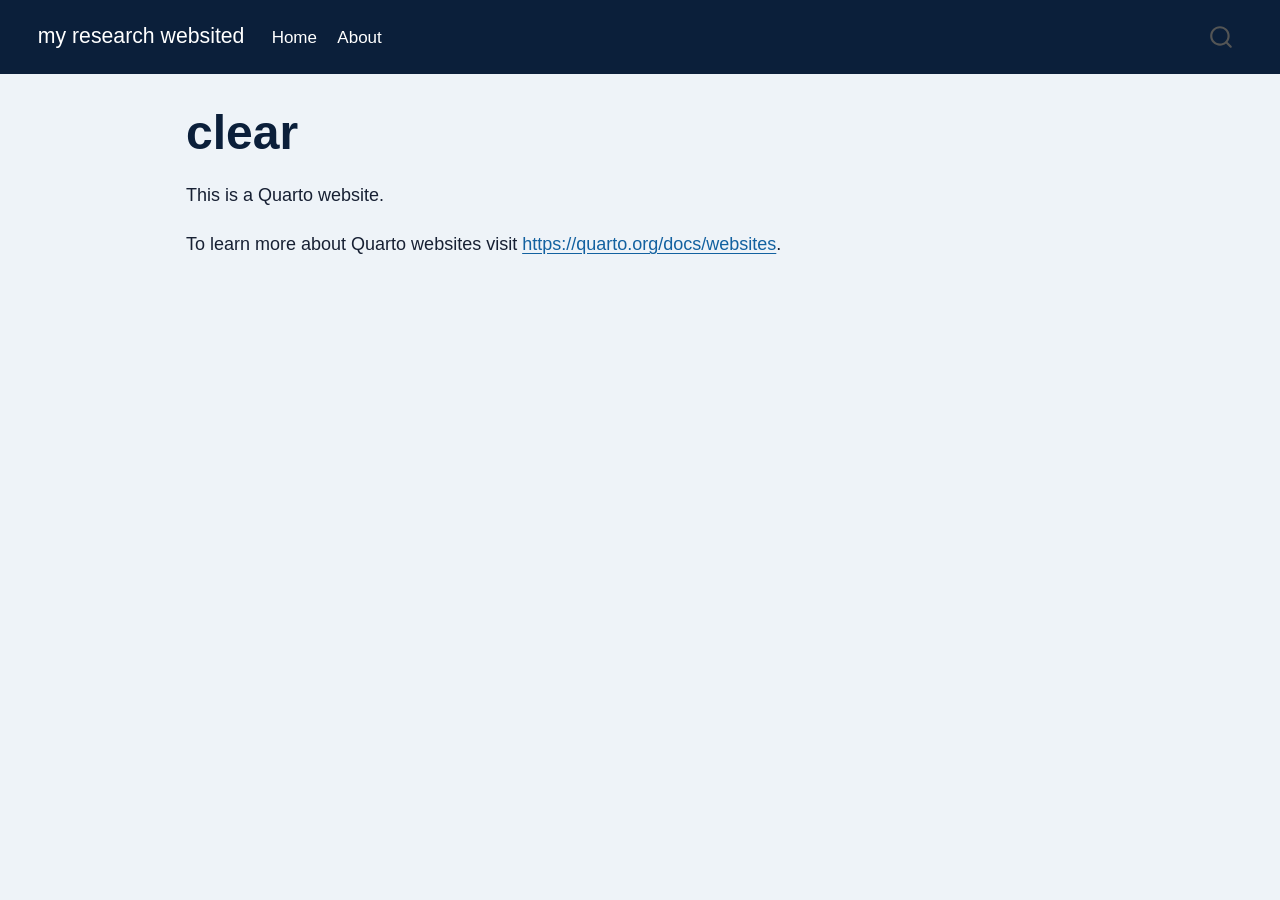
==== clear/index.html @ 87dab1f0 "Built site for gh-pages" ====
<!DOCTYPE html>
<html xmlns="http://www.w3.org/1999/xhtml" lang="en" xml:lang="en"><head>

<meta charset="utf-8">
<meta name="generator" content="quarto-1.9.38">

<meta name="viewport" content="width=device-width, initial-scale=1.0, user-scalable=yes">


<title>clear – my research websited</title>
<style>
/* Default styles provided by pandoc.
** See https://pandoc.org/MANUAL.html#variables-for-html for config info.
*/
code{white-space: pre-wrap;}
span.smallcaps{font-variant: small-caps;}
div.columns{display: flex; gap: min(4vw, 1.5em);}
div.column{flex: auto; overflow-x: auto;}
div.hanging-indent{margin-left: 1.5em; text-indent: -1.5em;}
ul.task-list{list-style: none;}
ul.task-list li input[type="checkbox"] {
  width: 0.8em;
  margin: 0 0.8em 0.2em -1em; /* quarto-specific, see https://github.com/quarto-dev/quarto-cli/issues/4556 */ 
  vertical-align: middle;
}
</style>


<script src="../site_libs/quarto-nav/quarto-nav.js"></script>
<script src="../site_libs/quarto-nav/headroom.min.js"></script>
<script src="../site_libs/clipboard/clipboard.min.js"></script>
<script src="../site_libs/quarto-search/autocomplete.umd.js"></script>
<script src="../site_libs/quarto-search/fuse.min.js"></script>
<script src="../site_libs/quarto-search/quarto-search.js"></script>
<meta name="quarto:offset" content="../">
<script src="../site_libs/quarto-html/quarto.js" type="module"></script>
<script src="../site_libs/quarto-html/tabsets/tabsets.js" type="module"></script>
<script src="../site_libs/quarto-html/popper.min.js"></script>
<script src="../site_libs/quarto-html/tippy.umd.min.js"></script>
<script src="../site_libs/quarto-html/anchor.min.js"></script>
<link href="../site_libs/quarto-html/tippy.css" rel="stylesheet">
<link href="../site_libs/quarto-html/quarto-syntax-highlighting-15634bcf2e68342d4ad2dfa704d543f6.css" rel="stylesheet" id="quarto-text-highlighting-styles">
<script src="../site_libs/bootstrap/bootstrap.min.js"></script>
<link href="../site_libs/bootstrap/bootstrap-icons.css" rel="stylesheet">
<link href="../site_libs/bootstrap/bootstrap-a0f9fd0d421825b736dc1bbcbcba2219.min.css" rel="stylesheet" append-hash="true" id="quarto-bootstrap" data-mode="light">
<script id="quarto-search-options" type="application/json">{
  "location": "navbar",
  "copy-button": false,
  "collapse-after": 3,
  "panel-placement": "end",
  "type": "overlay",
  "limit": 50,
  "keyboard-shortcut": [
    "f",
    "/",
    "s"
  ],
  "show-item-context": false,
  "language": {
    "search-no-results-text": "No results",
    "search-matching-documents-text": "matching documents",
    "search-copy-link-title": "Copy link to search",
    "search-hide-matches-text": "Hide additional matches",
    "search-more-match-text": "more match in this document",
    "search-more-matches-text": "more matches in this document",
    "search-clear-button-title": "Clear",
    "search-text-placeholder": "",
    "search-detached-cancel-button-title": "Cancel",
    "search-submit-button-title": "Submit",
    "search-label": "Search"
  }
}</script>


<link rel="stylesheet" href="../styles.css">
</head>

<body class="nav-fixed quarto-light">

<div id="quarto-search-results"></div>
  <header id="quarto-header" class="headroom fixed-top">
    <nav class="navbar navbar-expand-lg " data-bs-theme="dark">
      <div class="navbar-container container-fluid">
      <div class="navbar-brand-container mx-auto">
    <a class="navbar-brand" href="../index.html">
    <span class="navbar-title">my research websited</span>
    </a>
  </div>
            <div id="quarto-search" class="" title="Search"></div>
          <button class="navbar-toggler" type="button" data-bs-toggle="collapse" data-bs-target="#navbarCollapse" aria-controls="navbarCollapse" role="menu" aria-expanded="false" aria-label="Toggle navigation" onclick="if (window.quartoToggleHeadroom) { window.quartoToggleHeadroom(); }">
  <span class="navbar-toggler-icon"></span>
</button>
          <div class="collapse navbar-collapse" id="navbarCollapse">
            <ul class="navbar-nav navbar-nav-scroll me-auto">
  <li class="nav-item">
    <a class="nav-link" href="../index.html"> 
<span class="menu-text">Home</span></a>
  </li>  
  <li class="nav-item">
    <a class="nav-link" href="../about.html"> 
<span class="menu-text">About</span></a>
  </li>  
</ul>
          </div> <!-- /navcollapse -->
            <div class="quarto-navbar-tools">
</div>
      </div> <!-- /container-fluid -->
    </nav>
</header>
<!-- content -->
<div id="quarto-content" class="quarto-container page-columns page-rows-contents page-layout-article page-navbar">
<!-- sidebar -->
<!-- margin-sidebar -->
    <div id="quarto-margin-sidebar" class="sidebar margin-sidebar zindex-bottom">
        
    </div>
<!-- main -->
<main class="content" id="quarto-document-content">

<header id="title-block-header" class="quarto-title-block default">
<div class="quarto-title">
<h1 class="title">clear</h1>
</div>



<div class="quarto-title-meta">

    
  
    
  </div>
  


</header>


<p>This is a Quarto website.</p>
<p>To learn more about Quarto websites visit <a href="https://quarto.org/docs/websites" class="uri">https://quarto.org/docs/websites</a>.</p>



</main> <!-- /main -->
<script id="quarto-html-after-body" type="application/javascript">
  window.document.addEventListener("DOMContentLoaded", function (event) {
    const icon = "";
    const anchorJS = new window.AnchorJS();
    anchorJS.options = {
      placement: 'right',
      icon: icon
    };
    anchorJS.add('.anchored');
    const isCodeAnnotation = (el) => {
      for (const clz of el.classList) {
        if (clz.startsWith('code-annotation-')) {                     
          return true;
        }
      }
      return false;
    }
    const onCopySuccess = function(e) {
      // button target
      const button = e.trigger;
      // don't keep focus
      button.blur();
      // flash "checked"
      button.classList.add('code-copy-button-checked');
      var currentTitle = button.getAttribute("title");
      button.setAttribute("title", "Copied!");
      let tooltip;
      if (window.bootstrap) {
        button.setAttribute("data-bs-toggle", "tooltip");
        button.setAttribute("data-bs-placement", "left");
        button.setAttribute("data-bs-title", "Copied!");
        tooltip = new bootstrap.Tooltip(button, 
          { trigger: "manual", 
            customClass: "code-copy-button-tooltip",
            offset: [0, -8]});
        tooltip.show();    
      }
      setTimeout(function() {
        if (tooltip) {
          tooltip.hide();
          button.removeAttribute("data-bs-title");
          button.removeAttribute("data-bs-toggle");
          button.removeAttribute("data-bs-placement");
        }
        button.setAttribute("title", currentTitle);
        button.classList.remove('code-copy-button-checked');
      }, 1000);
      // clear code selection
      e.clearSelection();
    }
    const getTextToCopy = function(trigger) {
      const outerScaffold = trigger.parentElement.cloneNode(true);
      const codeEl = outerScaffold.querySelector('code');
      for (const childEl of codeEl.children) {
        if (isCodeAnnotation(childEl)) {
          childEl.remove();
        }
      }
      return codeEl.innerText;
    }
    const clipboard = new window.ClipboardJS('.code-copy-button:not([data-in-quarto-modal])', {
      text: getTextToCopy
    });
    clipboard.on('success', onCopySuccess);
    if (window.document.getElementById('quarto-embedded-source-code-modal')) {
      const clipboardModal = new window.ClipboardJS('.code-copy-button[data-in-quarto-modal]', {
        text: getTextToCopy,
        container: window.document.getElementById('quarto-embedded-source-code-modal')
      });
      clipboardModal.on('success', onCopySuccess);
    }
      var localhostRegex = new RegExp(/^(?:http|https):\/\/localhost\:?[0-9]*\//);
      var mailtoRegex = new RegExp(/^mailto:/);
        var filterRegex = new RegExp('/' + window.location.host + '/');
      var isInternal = (href) => {
          return filterRegex.test(href) || localhostRegex.test(href) || mailtoRegex.test(href);
      }
      // Inspect non-navigation links and adorn them if external
     var links = window.document.querySelectorAll('a[href]:not(.nav-link):not(.navbar-brand):not(.toc-action):not(.sidebar-link):not(.sidebar-item-toggle):not(.pagination-link):not(.no-external):not([aria-hidden]):not(.dropdown-item):not(.quarto-navigation-tool):not(.about-link)');
      for (var i=0; i<links.length; i++) {
        const link = links[i];
        if (!isInternal(link.href)) {
          // undo the damage that might have been done by quarto-nav.js in the case of
          // links that we want to consider external
          if (link.dataset.originalHref !== undefined) {
            link.href = link.dataset.originalHref;
          }
        }
      }
    function tippyHover(el, contentFn, onTriggerFn, onUntriggerFn) {
      const config = {
        allowHTML: true,
        maxWidth: 500,
        delay: 100,
        arrow: false,
        appendTo: function(el) {
            return el.parentElement;
        },
        interactive: true,
        interactiveBorder: 10,
        theme: 'quarto',
        placement: 'bottom-start',
      };
      if (contentFn) {
        config.content = contentFn;
      }
      if (onTriggerFn) {
        config.onTrigger = onTriggerFn;
      }
      if (onUntriggerFn) {
        config.onUntrigger = onUntriggerFn;
      }
      window.tippy(el, config); 
    }
    const noterefs = window.document.querySelectorAll('a[role="doc-noteref"]');
    for (var i=0; i<noterefs.length; i++) {
      const ref = noterefs[i];
      tippyHover(ref, function() {
        // use id or data attribute instead here
        let href = ref.getAttribute('data-footnote-href') || ref.getAttribute('href');
        try { href = new URL(href).hash; } catch {}
        const id = href.replace(/^#\/?/, "");
        const note = window.document.getElementById(id);
        if (note) {
          return note.innerHTML;
        } else {
          return "";
        }
      });
    }
    const xrefs = window.document.querySelectorAll('a.quarto-xref');
    const processXRef = (id, note) => {
      // Strip column container classes
      const stripColumnClz = (el) => {
        el.classList.remove("page-full", "page-columns");
        if (el.children) {
          for (const child of el.children) {
            stripColumnClz(child);
          }
        }
      }
      stripColumnClz(note)
      if (id === null || id.startsWith('sec-')) {
        // Special case sections, only their first couple elements
        const container = document.createElement("div");
        if (note.children && note.children.length > 2) {
          container.appendChild(note.children[0].cloneNode(true));
          for (let i = 1; i < note.children.length; i++) {
            const child = note.children[i];
            if (child.tagName === "P" && child.innerText === "") {
              continue;
            } else {
              container.appendChild(child.cloneNode(true));
              break;
            }
          }
          if (window.Quarto?.typesetMath) {
            window.Quarto.typesetMath(container);
          }
          return container.innerHTML
        } else {
          if (window.Quarto?.typesetMath) {
            window.Quarto.typesetMath(note);
          }
          return note.innerHTML;
        }
      } else {
        // Remove any anchor links if they are present
        const anchorLink = note.querySelector('a.anchorjs-link');
        if (anchorLink) {
          anchorLink.remove();
        }
        if (window.Quarto?.typesetMath) {
          window.Quarto.typesetMath(note);
        }
        if (note.classList.contains("callout")) {
          return note.outerHTML;
        } else {
          return note.innerHTML;
        }
      }
    }
    for (var i=0; i<xrefs.length; i++) {
      const xref = xrefs[i];
      tippyHover(xref, undefined, function(instance) {
        instance.disable();
        let url = xref.getAttribute('href');
        let hash = undefined; 
        if (url.startsWith('#')) {
          hash = url;
        } else {
          try { hash = new URL(url).hash; } catch {}
        }
        if (hash) {
          const id = hash.replace(/^#\/?/, "");
          const note = window.document.getElementById(id);
          if (note !== null) {
            try {
              const html = processXRef(id, note.cloneNode(true));
              instance.setContent(html);
            } finally {
              instance.enable();
              instance.show();
            }
          } else {
            // See if we can fetch this
            fetch(url.split('#')[0])
            .then(res => res.text())
            .then(html => {
              const parser = new DOMParser();
              const htmlDoc = parser.parseFromString(html, "text/html");
              const note = htmlDoc.getElementById(id);
              if (note !== null) {
                const html = processXRef(id, note);
                instance.setContent(html);
              } 
            }).finally(() => {
              instance.enable();
              instance.show();
            });
          }
        } else {
          // See if we can fetch a full url (with no hash to target)
          // This is a special case and we should probably do some content thinning / targeting
          fetch(url)
          .then(res => res.text())
          .then(html => {
            const parser = new DOMParser();
            const htmlDoc = parser.parseFromString(html, "text/html");
            const note = htmlDoc.querySelector('main.content');
            if (note !== null) {
              // This should only happen for chapter cross references
              // (since there is no id in the URL)
              // remove the first header
              if (note.children.length > 0 && note.children[0].tagName === "HEADER") {
                note.children[0].remove();
              }
              const html = processXRef(null, note);
              instance.setContent(html);
            } 
          }).finally(() => {
            instance.enable();
            instance.show();
          });
        }
      }, function(instance) {
      });
    }
        let selectedAnnoteEl;
        const selectorForAnnotation = ( cell, annotation) => {
          let cellAttr = 'data-code-cell="' + cell + '"';
          let lineAttr = 'data-code-annotation="' +  annotation + '"';
          const selector = 'span[' + cellAttr + '][' + lineAttr + ']';
          return selector;
        }
        const selectCodeLines = (annoteEl) => {
          const doc = window.document;
          const targetCell = annoteEl.getAttribute("data-target-cell");
          const targetAnnotation = annoteEl.getAttribute("data-target-annotation");
          const annoteSpan = window.document.querySelector(selectorForAnnotation(targetCell, targetAnnotation));
          const lines = annoteSpan.getAttribute("data-code-lines").split(",");
          const lineIds = lines.map((line) => {
            return targetCell + "-" + line;
          })
          let top = null;
          let height = null;
          let parent = null;
          if (lineIds.length > 0) {
              //compute the position of the single el (top and bottom and make a div)
              const el = window.document.getElementById(lineIds[0]);
              top = el.offsetTop;
              height = el.offsetHeight;
              parent = el.parentElement.parentElement;
            if (lineIds.length > 1) {
              const lastEl = window.document.getElementById(lineIds[lineIds.length - 1]);
              const bottom = lastEl.offsetTop + lastEl.offsetHeight;
              height = bottom - top;
            }
            if (top !== null && height !== null && parent !== null) {
              // cook up a div (if necessary) and position it 
              let div = window.document.getElementById("code-annotation-line-highlight");
              if (div === null) {
                div = window.document.createElement("div");
                div.setAttribute("id", "code-annotation-line-highlight");
                div.style.position = 'absolute';
                parent.appendChild(div);
              }
              div.style.top = top - 2 + "px";
              div.style.height = height + 4 + "px";
              div.style.left = 0;
              let gutterDiv = window.document.getElementById("code-annotation-line-highlight-gutter");
              if (gutterDiv === null) {
                gutterDiv = window.document.createElement("div");
                gutterDiv.setAttribute("id", "code-annotation-line-highlight-gutter");
                gutterDiv.style.position = 'absolute';
                const codeCell = window.document.getElementById(targetCell);
                const gutter = codeCell.querySelector('.code-annotation-gutter');
                gutter.appendChild(gutterDiv);
              }
              gutterDiv.style.top = top - 2 + "px";
              gutterDiv.style.height = height + 4 + "px";
            }
            selectedAnnoteEl = annoteEl;
          }
        };
        const unselectCodeLines = () => {
          const elementsIds = ["code-annotation-line-highlight", "code-annotation-line-highlight-gutter"];
          elementsIds.forEach((elId) => {
            const div = window.document.getElementById(elId);
            if (div) {
              div.remove();
            }
          });
          selectedAnnoteEl = undefined;
        };
          // Handle positioning of the toggle
      window.addEventListener(
        "resize",
        throttle(() => {
          elRect = undefined;
          if (selectedAnnoteEl) {
            selectCodeLines(selectedAnnoteEl);
          }
        }, 10)
      );
      function throttle(fn, ms) {
      let throttle = false;
      let timer;
        return (...args) => {
          if(!throttle) { // first call gets through
              fn.apply(this, args);
              throttle = true;
          } else { // all the others get throttled
              if(timer) clearTimeout(timer); // cancel #2
              timer = setTimeout(() => {
                fn.apply(this, args);
                timer = throttle = false;
              }, ms);
          }
        };
      }
        // Attach click handler to the DT
        const annoteDls = window.document.querySelectorAll('dt[data-target-cell]');
        for (const annoteDlNode of annoteDls) {
          annoteDlNode.addEventListener('click', (event) => {
            const clickedEl = event.target;
            if (clickedEl !== selectedAnnoteEl) {
              unselectCodeLines();
              const activeEl = window.document.querySelector('dt[data-target-cell].code-annotation-active');
              if (activeEl) {
                activeEl.classList.remove('code-annotation-active');
              }
              selectCodeLines(clickedEl);
              clickedEl.classList.add('code-annotation-active');
            } else {
              // Unselect the line
              unselectCodeLines();
              clickedEl.classList.remove('code-annotation-active');
            }
          });
        }
    const findCites = (el) => {
      const parentEl = el.parentElement;
      if (parentEl) {
        const cites = parentEl.dataset.cites;
        if (cites) {
          return {
            el,
            cites: cites.split(' ')
          };
        } else {
          return findCites(el.parentElement)
        }
      } else {
        return undefined;
      }
    };
    var bibliorefs = window.document.querySelectorAll('a[role="doc-biblioref"]');
    for (var i=0; i<bibliorefs.length; i++) {
      const ref = bibliorefs[i];
      const citeInfo = findCites(ref);
      if (citeInfo) {
        tippyHover(citeInfo.el, function() {
          var popup = window.document.createElement('div');
          citeInfo.cites.forEach(function(cite) {
            var citeDiv = window.document.createElement('div');
            citeDiv.classList.add('hanging-indent');
            citeDiv.classList.add('csl-entry');
            var biblioDiv = window.document.getElementById('ref-' + cite);
            if (biblioDiv) {
              citeDiv.innerHTML = biblioDiv.innerHTML;
            }
            popup.appendChild(citeDiv);
          });
          return popup.innerHTML;
        });
      }
    }
  });
  </script>
</div> <!-- /content -->




</body></html>
---- site_libs/quarto-html/tippy.css ----
.tippy-box[data-animation=fade][data-state=hidden]{opacity:0}[data-tippy-root]{max-width:calc(100vw - 10px)}.tippy-box{position:relative;background-color:#333;color:#fff;border-radius:4px;font-size:14px;line-height:1.4;white-space:normal;outline:0;transition-property:transform,visibility,opacity}.tippy-box[data-placement^=top]>.tippy-arrow{bottom:0}.tippy-box[data-placement^=top]>.tippy-arrow:before{bottom:-7px;left:0;border-width:8px 8px 0;border-top-color:initial;transform-origin:center top}.tippy-box[data-placement^=bottom]>.tippy-arrow{top:0}.tippy-box[data-placement^=bottom]>.tippy-arrow:before{top:-7px;left:0;border-width:0 8px 8px;border-bottom-color:initial;transform-origin:center bottom}.tippy-box[data-placement^=left]>.tippy-arrow{right:0}.tippy-box[data-placement^=left]>.tippy-arrow:before{border-width:8px 0 8px 8px;border-left-color:initial;right:-7px;transform-origin:center left}.tippy-box[data-placement^=right]>.tippy-arrow{left:0}.tippy-box[data-placement^=right]>.tippy-arrow:before{left:-7px;border-width:8px 8px 8px 0;border-right-color:initial;transform-origin:center right}.tippy-box[data-inertia][data-state=visible]{transition-timing-function:cubic-bezier(.54,1.5,.38,1.11)}.tippy-arrow{width:16px;height:16px;color:#333}.tippy-arrow:before{content:"";position:absolute;border-color:transparent;border-style:solid}.tippy-content{position:relative;padding:5px 9px;z-index:1}
---- site_libs/quarto-html/quarto-syntax-highlighting-15634bcf2e68342d4ad2dfa704d543f6.css ----
/* quarto syntax highlight colors */
:root {
  --quarto-hl-ot-color: #003B4F;
  --quarto-hl-at-color: #657422;
  --quarto-hl-ss-color: #20794D;
  --quarto-hl-an-color: #5E5E5E;
  --quarto-hl-fu-color: #4758AB;
  --quarto-hl-st-color: #20794D;
  --quarto-hl-cf-color: #003B4F;
  --quarto-hl-op-color: #5E5E5E;
  --quarto-hl-er-color: #AD0000;
  --quarto-hl-bn-color: #AD0000;
  --quarto-hl-al-color: #AD0000;
  --quarto-hl-va-color: #111111;
  --quarto-hl-bu-color: inherit;
  --quarto-hl-ex-color: inherit;
  --quarto-hl-pp-color: #AD0000;
  --quarto-hl-in-color: #5E5E5E;
  --quarto-hl-vs-color: #20794D;
  --quarto-hl-wa-color: #5E5E5E;
  --quarto-hl-do-color: #5E5E5E;
  --quarto-hl-im-color: #00769E;
  --quarto-hl-ch-color: #20794D;
  --quarto-hl-dt-color: #AD0000;
  --quarto-hl-fl-color: #AD0000;
  --quarto-hl-co-color: #5E5E5E;
  --quarto-hl-cv-color: #5E5E5E;
  --quarto-hl-cn-color: #8f5902;
  --quarto-hl-sc-color: #5E5E5E;
  --quarto-hl-dv-color: #AD0000;
  --quarto-hl-kw-color: #003B4F;
}

/* other quarto variables */
:root {
  --quarto-font-monospace: SFMono-Regular, Menlo, Monaco, Consolas, "Liberation Mono", "Courier New", monospace;
}

/* syntax highlight based on Pandoc's rules */
pre > code.sourceCode > span {
  color: #003B4F;
}

code.sourceCode > span {
  color: #003B4F;
}

div.sourceCode,
div.sourceCode pre.sourceCode {
  color: #003B4F;
}

/* Normal */
code span {
  color: #003B4F;
}

/* Alert */
code span.al {
  color: #AD0000;
  font-style: inherit;
}

/* Annotation */
code span.an {
  color: #5E5E5E;
  font-style: inherit;
}

/* Attribute */
code span.at {
  color: #657422;
  font-style: inherit;
}

/* BaseN */
code span.bn {
  color: #AD0000;
  font-style: inherit;
}

/* BuiltIn */
code span.bu {
  font-style: inherit;
}

/* ControlFlow */
code span.cf {
  color: #003B4F;
  font-weight: bold;
  font-style: inherit;
}

/* Char */
code span.ch {
  color: #20794D;
  font-style: inherit;
}

/* Constant */
code span.cn {
  color: #8f5902;
  font-style: inherit;
}

/* Comment */
code span.co {
  color: #5E5E5E;
  font-style: inherit;
}

/* CommentVar */
code span.cv {
  color: #5E5E5E;
  font-style: italic;
}

/* Documentation */
code span.do {
  color: #5E5E5E;
  font-style: italic;
}

/* DataType */
code span.dt {
  color: #AD0000;
  font-style: inherit;
}

/* DecVal */
code span.dv {
  color: #AD0000;
  font-style: inherit;
}

/* Error */
code span.er {
  color: #AD0000;
  font-style: inherit;
}

/* Extension */
code span.ex {
  font-style: inherit;
}

/* Float */
code span.fl {
  color: #AD0000;
  font-style: inherit;
}

/* Function */
code span.fu {
  color: #4758AB;
  font-style: inherit;
}

/* Import */
code span.im {
  color: #00769E;
  font-style: inherit;
}

/* Information */
code span.in {
  color: #5E5E5E;
  font-style: inherit;
}

/* Keyword */
code span.kw {
  color: #003B4F;
  font-weight: bold;
  font-style: inherit;
}

/* Operator */
code span.op {
  color: #5E5E5E;
  font-style: inherit;
}

/* Other */
code span.ot {
  color: #003B4F;
  font-style: inherit;
}

/* Preprocessor */
code span.pp {
  color: #AD0000;
  font-style: inherit;
}

/* SpecialChar */
code span.sc {
  color: #5E5E5E;
  font-style: inherit;
}

/* SpecialString */
code span.ss {
  color: #20794D;
  font-style: inherit;
}

/* String */
code span.st {
  color: #20794D;
  font-style: inherit;
}

/* Variable */
code span.va {
  color: #111111;
  font-style: inherit;
}

/* VerbatimString */
code span.vs {
  color: #20794D;
  font-style: inherit;
}

/* Warning */
code span.wa {
  color: #5E5E5E;
  font-style: italic;
}

.prevent-inlining {
  content: "</";
}

/*# sourceMappingURL=f23921c56f73e400b49028c9186a1aa0.css.map */
---- styles.css ----
/* ===== MODERN BIOINFORMATICS RESEARCH WEBSITE ===== */

body {
  background: #eef3f8 !important;
  color: #172033 !important;
  font-family: Arial, Helvetica, sans-serif;
}

/* Navigation */
.navbar {
  background: #0b1f3a !important;
  padding: 15px 25px !important;
}

.navbar-brand,
.navbar .nav-link {
  color: white !important;
}

.navbar .nav-link:hover {
  color: #58d5ff !important;
}

/* Main content */
#quarto-content {
  max-width: 1150px;
  margin: auto;
}

/* Main title */
h1 {
  color: #0b1f3a !important;
  font-size: 48px !important;
  font-weight: 800 !important;
  margin-top: 40px;
}

/* Section titles */
h2 {
  color: #1261a0 !important;
  font-size: 32px !important;
  margin-top: 45px;
}

h3 {
  color: #168aad !important;
}

/* Paragraphs */
p {
  font-size: 18px;
  line-height: 1.8;
}

/* Links */
a {
  color: #1261a0;
}

a:hover {
  color: #0b1f3a;
}

/* Research cards */
.research-card {
  background: white;
  padding: 25px;
  margin: 20px 0;
  border-radius: 12px;
  border-left: 6px solid #168aad;
  box-shadow: 0 5px 15px rgba(0,0,0,0.08);
}

/* Buttons */
.btn {
  border-radius: 25px !important;
  padding: 10px 25px !important;
}

/* Footer */
.nav-footer {
  background: #0b1f3a !important;
  color: white !important;
  padding: 25px !important;
  margin-top: 60px;
}
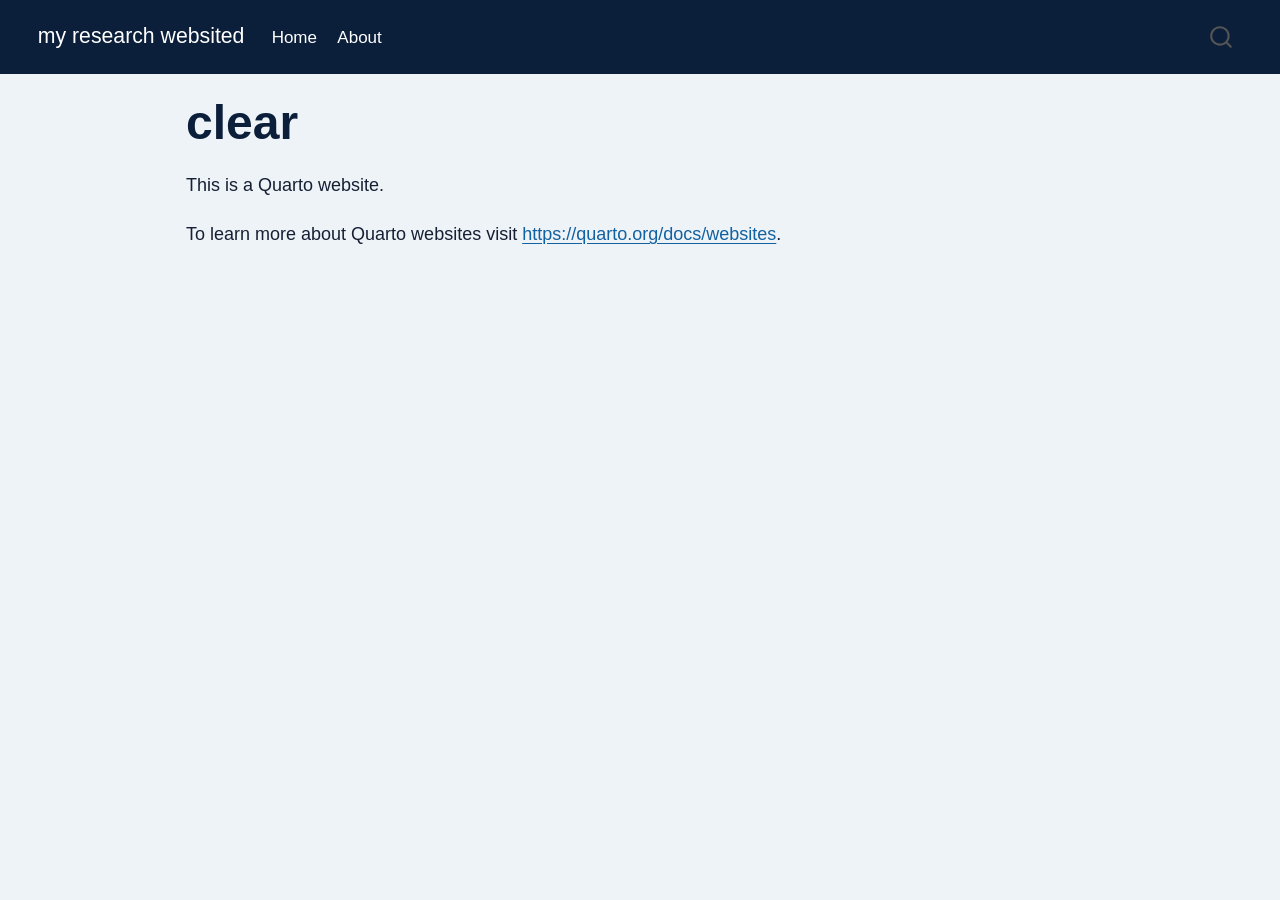
==== commit 9b750c76: "Built site for gh-pages" ====
--- a/clear/index.html
+++ b/clear/index.html
@@ -2,7 +2,7 @@
 <html xmlns="http://www.w3.org/1999/xhtml" lang="en" xml:lang="en"><head>
 
 <meta charset="utf-8">
-<meta name="generator" content="quarto-1.9.38">
+<meta name="generator" content="quarto-1.10.18">
 
 <meta name="viewport" content="width=device-width, initial-scale=1.0, user-scalable=yes">
 
@@ -12,10 +12,13 @@
 /* Default styles provided by pandoc.
 ** See https://pandoc.org/MANUAL.html#variables-for-html for config info.
 */
-code{white-space: pre-wrap;}
 span.smallcaps{font-variant: small-caps;}
-div.columns{display: flex; gap: min(4vw, 1.5em);}
-div.column{flex: auto; overflow-x: auto;}
+div.columns{display: flex; gap: 1.5em;}
+div.column{flex: auto;}
+@media screen {
+div.columns{gap: min(4vw, 1.5em);}
+div.column{overflow-x: auto;}
+}
 div.hanging-indent{margin-left: 1.5em; text-indent: -1.5em;}
 ul.task-list{list-style: none;}
 ul.task-list li input[type="checkbox"] {
@@ -39,10 +42,10 @@
 <script src="../site_libs/quarto-html/tippy.umd.min.js"></script>
 <script src="../site_libs/quarto-html/anchor.min.js"></script>
 <link href="../site_libs/quarto-html/tippy.css" rel="stylesheet">
-<link href="../site_libs/quarto-html/quarto-syntax-highlighting-15634bcf2e68342d4ad2dfa704d543f6.css" rel="stylesheet" id="quarto-text-highlighting-styles">
+<link href="../site_libs/quarto-html/quarto-syntax-highlighting-64a204ab8560d761af7679ceaba22944.css" rel="stylesheet" id="quarto-text-highlighting-styles">
 <script src="../site_libs/bootstrap/bootstrap.min.js"></script>
 <link href="../site_libs/bootstrap/bootstrap-icons.css" rel="stylesheet">
-<link href="../site_libs/bootstrap/bootstrap-a0f9fd0d421825b736dc1bbcbcba2219.min.css" rel="stylesheet" append-hash="true" id="quarto-bootstrap" data-mode="light">
+<link href="../site_libs/bootstrap/bootstrap-e3adbaa939bcd423dddc8c8a834270b4.min.css" rel="stylesheet" append-hash="true" id="quarto-bootstrap" data-mode="light">
 <script id="quarto-search-options" type="application/json">{
   "location": "navbar",
   "copy-button": false,
@@ -215,7 +218,7 @@
     }
       var localhostRegex = new RegExp(/^(?:http|https):\/\/localhost\:?[0-9]*\//);
       var mailtoRegex = new RegExp(/^mailto:/);
-        var filterRegex = new RegExp('/' + window.location.host + '/');
+        var filterRegex = new RegExp("https:\/\/lurwanmuazu\.github\.io\/My-website-\/");
       var isInternal = (href) => {
           return filterRegex.test(href) || localhostRegex.test(href) || mailtoRegex.test(href);
       }
--- a/site_libs/quarto-html/quarto-syntax-highlighting-64a204ab8560d761af7679ceaba22944.css
+++ b/site_libs/quarto-html/quarto-syntax-highlighting-64a204ab8560d761af7679ceaba22944.css
@@ -0,0 +1,236 @@
+/* quarto syntax highlight colors */
+:root {
+  --quarto-hl-ot-color: #003B4F;
+  --quarto-hl-at-color: #657422;
+  --quarto-hl-ss-color: #20794D;
+  --quarto-hl-an-color: #5E5E5E;
+  --quarto-hl-fu-color: #4758AB;
+  --quarto-hl-st-color: #20794D;
+  --quarto-hl-cf-color: #003B4F;
+  --quarto-hl-op-color: #5E5E5E;
+  --quarto-hl-er-color: #AD0000;
+  --quarto-hl-bn-color: #AD0000;
+  --quarto-hl-al-color: #AD0000;
+  --quarto-hl-va-color: #111111;
+  --quarto-hl-bu-color: inherit;
+  --quarto-hl-ex-color: inherit;
+  --quarto-hl-pp-color: #AD0000;
+  --quarto-hl-in-color: #5E5E5E;
+  --quarto-hl-vs-color: #20794D;
+  --quarto-hl-wa-color: #5E5E5E;
+  --quarto-hl-do-color: #5E5E5E;
+  --quarto-hl-im-color: #00769E;
+  --quarto-hl-ch-color: #20794D;
+  --quarto-hl-dt-color: #AD0000;
+  --quarto-hl-fl-color: #AD0000;
+  --quarto-hl-co-color: #5E5E5E;
+  --quarto-hl-cv-color: #5E5E5E;
+  --quarto-hl-cn-color: #8f5902;
+  --quarto-hl-sc-color: #5E5E5E;
+  --quarto-hl-dv-color: #AD0000;
+  --quarto-hl-kw-color: #003B4F;
+}
+
+/* other quarto variables */
+:root {
+  --quarto-font-monospace: SFMono-Regular, Menlo, Monaco, Consolas, "Liberation Mono", "Courier New", monospace;
+}
+
+/* syntax highlight based on Pandoc's rules */
+pre > code.sourceCode > span {
+  color: #003B4F;
+}
+
+code.sourceCode > span {
+  color: #003B4F;
+}
+
+div.sourceCode,
+div.sourceCode pre.sourceCode {
+  color: #003B4F;
+}
+
+/* Normal */
+code span {
+  color: #003B4F;
+}
+
+/* Alert */
+code span.al {
+  color: #AD0000;
+  font-style: inherit;
+}
+
+/* Annotation */
+code span.an {
+  color: #5E5E5E;
+  font-style: inherit;
+}
+
+/* Attribute */
+code span.at {
+  color: #657422;
+  font-style: inherit;
+}
+
+/* BaseN */
+code span.bn {
+  color: #AD0000;
+  font-style: inherit;
+}
+
+/* BuiltIn */
+code span.bu {
+  font-style: inherit;
+}
+
+/* ControlFlow */
+code span.cf {
+  color: #003B4F;
+  font-weight: bold;
+  font-style: inherit;
+}
+
+/* Char */
+code span.ch {
+  color: #20794D;
+  font-style: inherit;
+}
+
+/* Constant */
+code span.cn {
+  color: #8f5902;
+  font-style: inherit;
+}
+
+/* Comment */
+code span.co {
+  color: #5E5E5E;
+  font-style: inherit;
+}
+
+/* CommentVar */
+code span.cv {
+  color: #5E5E5E;
+  font-style: italic;
+}
+
+/* Documentation */
+code span.do {
+  color: #5E5E5E;
+  font-style: italic;
+}
+
+/* DataType */
+code span.dt {
+  color: #AD0000;
+  font-style: inherit;
+}
+
+/* DecVal */
+code span.dv {
+  color: #AD0000;
+  font-style: inherit;
+}
+
+/* Error */
+code span.er {
+  color: #AD0000;
+  font-style: inherit;
+}
+
+/* Extension */
+code span.ex {
+  font-style: inherit;
+}
+
+/* Float */
+code span.fl {
+  color: #AD0000;
+  font-style: inherit;
+}
+
+/* Function */
+code span.fu {
+  color: #4758AB;
+  font-style: inherit;
+}
+
+/* Import */
+code span.im {
+  color: #00769E;
+  font-style: inherit;
+}
+
+/* Information */
+code span.in {
+  color: #5E5E5E;
+  font-style: inherit;
+}
+
+/* Keyword */
+code span.kw {
+  color: #003B4F;
+  font-weight: bold;
+  font-style: inherit;
+}
+
+/* Operator */
+code span.op {
+  color: #5E5E5E;
+  font-style: inherit;
+}
+
+/* Other */
+code span.ot {
+  color: #003B4F;
+  font-style: inherit;
+}
+
+/* Preprocessor */
+code span.pp {
+  color: #AD0000;
+  font-style: inherit;
+}
+
+/* SpecialChar */
+code span.sc {
+  color: #5E5E5E;
+  font-style: inherit;
+}
+
+/* SpecialString */
+code span.ss {
+  color: #20794D;
+  font-style: inherit;
+}
+
+/* String */
+code span.st {
+  color: #20794D;
+  font-style: inherit;
+}
+
+/* Variable */
+code span.va {
+  color: #111111;
+  font-style: inherit;
+}
+
+/* VerbatimString */
+code span.vs {
+  color: #20794D;
+  font-style: inherit;
+}
+
+/* Warning */
+code span.wa {
+  color: #5E5E5E;
+  font-style: italic;
+}
+
+.prevent-inlining {
+  content: "</";
+}
+
+/*# sourceMappingURL=9d8d5bb603a83b8298b89080a598c93b.css.map */
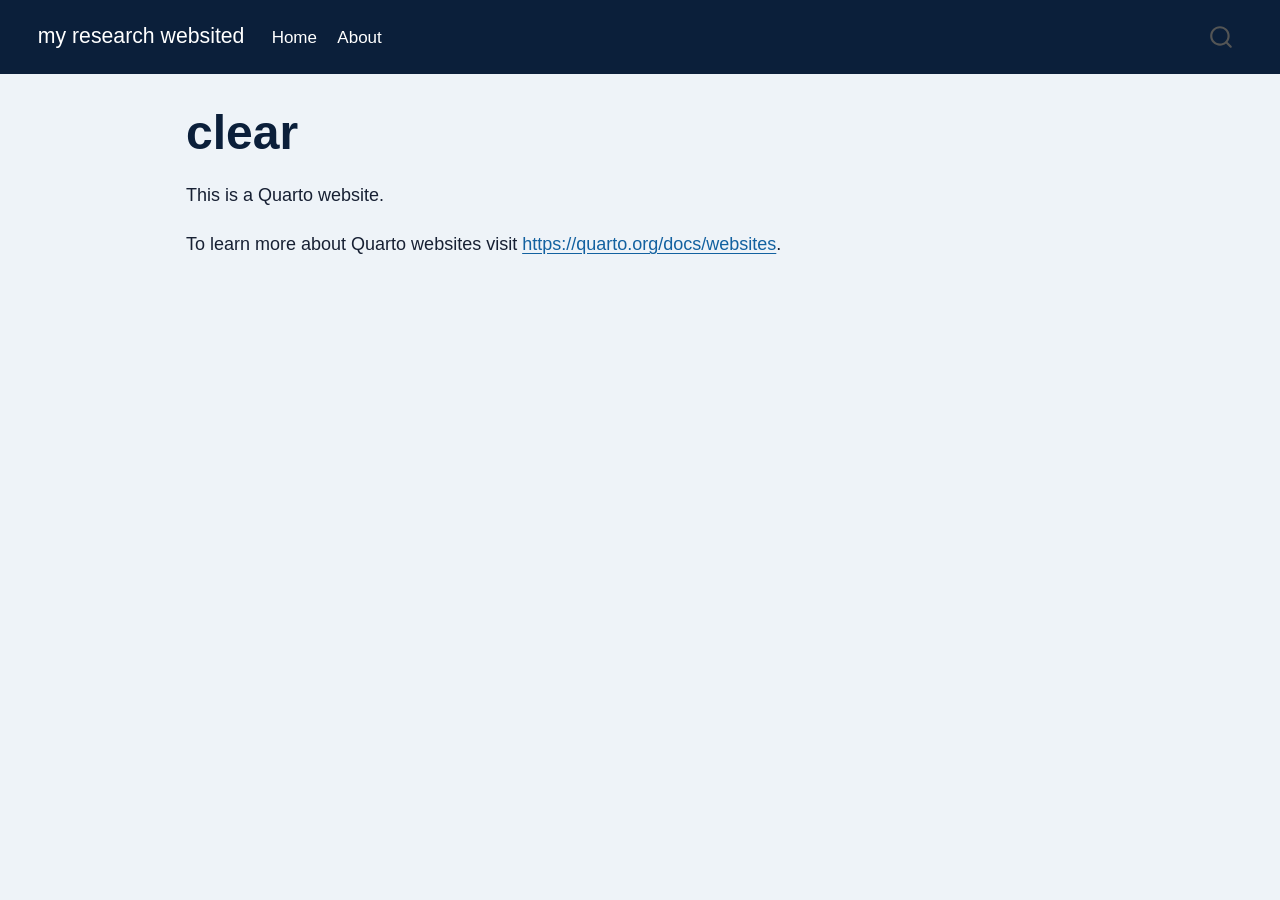
==== commit 24075859: "Built site for gh-pages" ====
--- a/clear/index.html
+++ b/clear/index.html
@@ -2,7 +2,7 @@
 <html xmlns="http://www.w3.org/1999/xhtml" lang="en" xml:lang="en"><head>
 
 <meta charset="utf-8">
-<meta name="generator" content="quarto-1.10.18">
+<meta name="generator" content="quarto-1.9.38">
 
 <meta name="viewport" content="width=device-width, initial-scale=1.0, user-scalable=yes">
 
@@ -12,13 +12,10 @@
 /* Default styles provided by pandoc.
 ** See https://pandoc.org/MANUAL.html#variables-for-html for config info.
 */
+code{white-space: pre-wrap;}
 span.smallcaps{font-variant: small-caps;}
-div.columns{display: flex; gap: 1.5em;}
-div.column{flex: auto;}
-@media screen {
-div.columns{gap: min(4vw, 1.5em);}
-div.column{overflow-x: auto;}
-}
+div.columns{display: flex; gap: min(4vw, 1.5em);}
+div.column{flex: auto; overflow-x: auto;}
 div.hanging-indent{margin-left: 1.5em; text-indent: -1.5em;}
 ul.task-list{list-style: none;}
 ul.task-list li input[type="checkbox"] {
@@ -42,10 +39,10 @@
 <script src="../site_libs/quarto-html/tippy.umd.min.js"></script>
 <script src="../site_libs/quarto-html/anchor.min.js"></script>
 <link href="../site_libs/quarto-html/tippy.css" rel="stylesheet">
-<link href="../site_libs/quarto-html/quarto-syntax-highlighting-64a204ab8560d761af7679ceaba22944.css" rel="stylesheet" id="quarto-text-highlighting-styles">
+<link href="../site_libs/quarto-html/quarto-syntax-highlighting-15634bcf2e68342d4ad2dfa704d543f6.css" rel="stylesheet" id="quarto-text-highlighting-styles">
 <script src="../site_libs/bootstrap/bootstrap.min.js"></script>
 <link href="../site_libs/bootstrap/bootstrap-icons.css" rel="stylesheet">
-<link href="../site_libs/bootstrap/bootstrap-e3adbaa939bcd423dddc8c8a834270b4.min.css" rel="stylesheet" append-hash="true" id="quarto-bootstrap" data-mode="light">
+<link href="../site_libs/bootstrap/bootstrap-a0f9fd0d421825b736dc1bbcbcba2219.min.css" rel="stylesheet" append-hash="true" id="quarto-bootstrap" data-mode="light">
 <script id="quarto-search-options" type="application/json">{
   "location": "navbar",
   "copy-button": false,
--- a/site_libs/quarto-html/quarto-syntax-highlighting-15634bcf2e68342d4ad2dfa704d543f6.css
+++ b/site_libs/quarto-html/quarto-syntax-highlighting-15634bcf2e68342d4ad2dfa704d543f6.css
@@ -0,0 +1,236 @@
+/* quarto syntax highlight colors */
+:root {
+  --quarto-hl-ot-color: #003B4F;
+  --quarto-hl-at-color: #657422;
+  --quarto-hl-ss-color: #20794D;
+  --quarto-hl-an-color: #5E5E5E;
+  --quarto-hl-fu-color: #4758AB;
+  --quarto-hl-st-color: #20794D;
+  --quarto-hl-cf-color: #003B4F;
+  --quarto-hl-op-color: #5E5E5E;
+  --quarto-hl-er-color: #AD0000;
+  --quarto-hl-bn-color: #AD0000;
+  --quarto-hl-al-color: #AD0000;
+  --quarto-hl-va-color: #111111;
+  --quarto-hl-bu-color: inherit;
+  --quarto-hl-ex-color: inherit;
+  --quarto-hl-pp-color: #AD0000;
+  --quarto-hl-in-color: #5E5E5E;
+  --quarto-hl-vs-color: #20794D;
+  --quarto-hl-wa-color: #5E5E5E;
+  --quarto-hl-do-color: #5E5E5E;
+  --quarto-hl-im-color: #00769E;
+  --quarto-hl-ch-color: #20794D;
+  --quarto-hl-dt-color: #AD0000;
+  --quarto-hl-fl-color: #AD0000;
+  --quarto-hl-co-color: #5E5E5E;
+  --quarto-hl-cv-color: #5E5E5E;
+  --quarto-hl-cn-color: #8f5902;
+  --quarto-hl-sc-color: #5E5E5E;
+  --quarto-hl-dv-color: #AD0000;
+  --quarto-hl-kw-color: #003B4F;
+}
+
+/* other quarto variables */
+:root {
+  --quarto-font-monospace: SFMono-Regular, Menlo, Monaco, Consolas, "Liberation Mono", "Courier New", monospace;
+}
+
+/* syntax highlight based on Pandoc's rules */
+pre > code.sourceCode > span {
+  color: #003B4F;
+}
+
+code.sourceCode > span {
+  color: #003B4F;
+}
+
+div.sourceCode,
+div.sourceCode pre.sourceCode {
+  color: #003B4F;
+}
+
+/* Normal */
+code span {
+  color: #003B4F;
+}
+
+/* Alert */
+code span.al {
+  color: #AD0000;
+  font-style: inherit;
+}
+
+/* Annotation */
+code span.an {
+  color: #5E5E5E;
+  font-style: inherit;
+}
+
+/* Attribute */
+code span.at {
+  color: #657422;
+  font-style: inherit;
+}
+
+/* BaseN */
+code span.bn {
+  color: #AD0000;
+  font-style: inherit;
+}
+
+/* BuiltIn */
+code span.bu {
+  font-style: inherit;
+}
+
+/* ControlFlow */
+code span.cf {
+  color: #003B4F;
+  font-weight: bold;
+  font-style: inherit;
+}
+
+/* Char */
+code span.ch {
+  color: #20794D;
+  font-style: inherit;
+}
+
+/* Constant */
+code span.cn {
+  color: #8f5902;
+  font-style: inherit;
+}
+
+/* Comment */
+code span.co {
+  color: #5E5E5E;
+  font-style: inherit;
+}
+
+/* CommentVar */
+code span.cv {
+  color: #5E5E5E;
+  font-style: italic;
+}
+
+/* Documentation */
+code span.do {
+  color: #5E5E5E;
+  font-style: italic;
+}
+
+/* DataType */
+code span.dt {
+  color: #AD0000;
+  font-style: inherit;
+}
+
+/* DecVal */
+code span.dv {
+  color: #AD0000;
+  font-style: inherit;
+}
+
+/* Error */
+code span.er {
+  color: #AD0000;
+  font-style: inherit;
+}
+
+/* Extension */
+code span.ex {
+  font-style: inherit;
+}
+
+/* Float */
+code span.fl {
+  color: #AD0000;
+  font-style: inherit;
+}
+
+/* Function */
+code span.fu {
+  color: #4758AB;
+  font-style: inherit;
+}
+
+/* Import */
+code span.im {
+  color: #00769E;
+  font-style: inherit;
+}
+
+/* Information */
+code span.in {
+  color: #5E5E5E;
+  font-style: inherit;
+}
+
+/* Keyword */
+code span.kw {
+  color: #003B4F;
+  font-weight: bold;
+  font-style: inherit;
+}
+
+/* Operator */
+code span.op {
+  color: #5E5E5E;
+  font-style: inherit;
+}
+
+/* Other */
+code span.ot {
+  color: #003B4F;
+  font-style: inherit;
+}
+
+/* Preprocessor */
+code span.pp {
+  color: #AD0000;
+  font-style: inherit;
+}
+
+/* SpecialChar */
+code span.sc {
+  color: #5E5E5E;
+  font-style: inherit;
+}
+
+/* SpecialString */
+code span.ss {
+  color: #20794D;
+  font-style: inherit;
+}
+
+/* String */
+code span.st {
+  color: #20794D;
+  font-style: inherit;
+}
+
+/* Variable */
+code span.va {
+  color: #111111;
+  font-style: inherit;
+}
+
+/* VerbatimString */
+code span.vs {
+  color: #20794D;
+  font-style: inherit;
+}
+
+/* Warning */
+code span.wa {
+  color: #5E5E5E;
+  font-style: italic;
+}
+
+.prevent-inlining {
+  content: "</";
+}
+
+/*# sourceMappingURL=f23921c56f73e400b49028c9186a1aa0.css.map */
